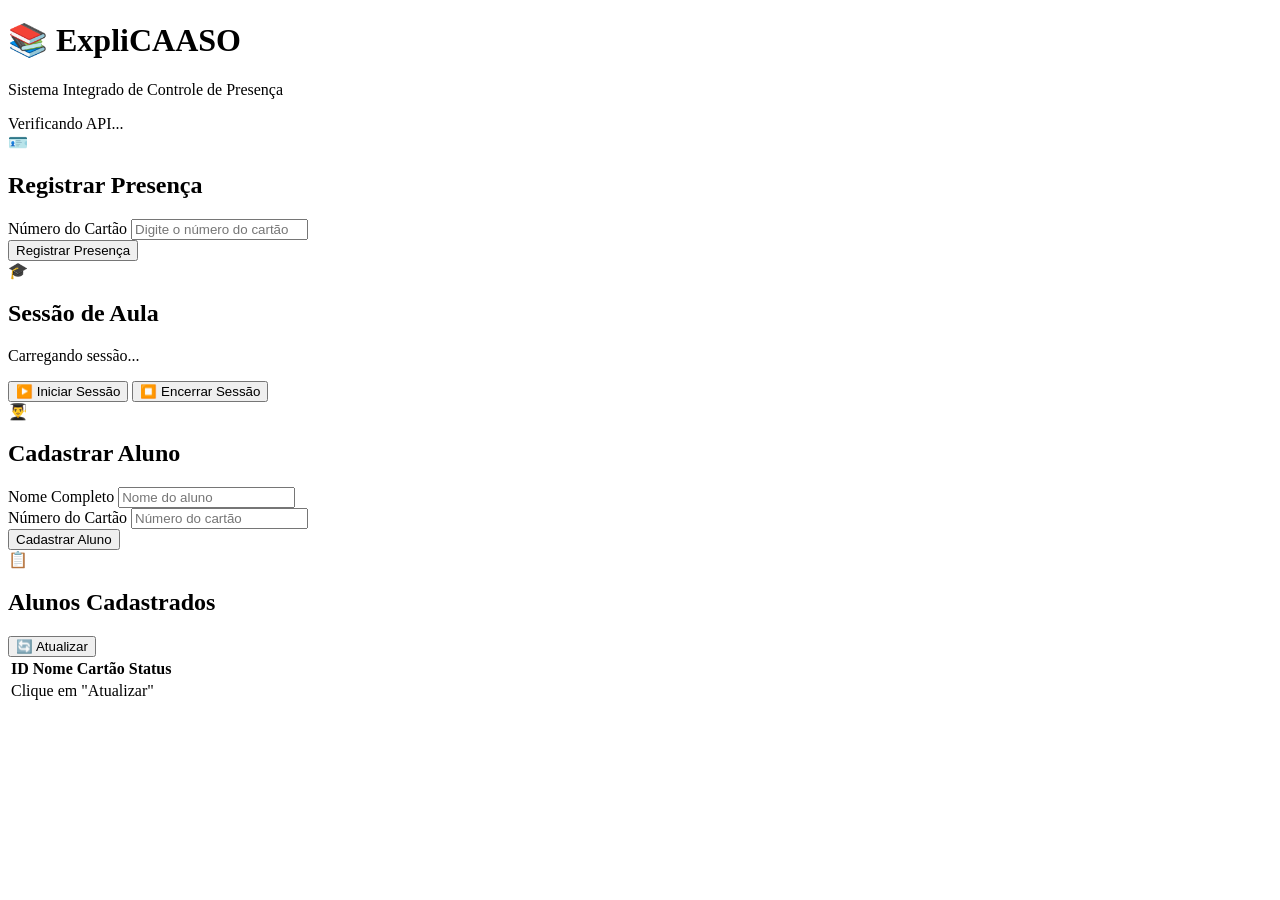
==== frontend/index.html @ ce9ab36e "sistema" ====
<!DOCTYPE html>
<html lang="pt-br">
<head>
    <meta charset="UTF-8">
    <meta name="viewport" content="width=device-width, initial-scale=1.0">
    <title>ExpliCAASO - Controle de Presença</title>
    <link rel="stylesheet" href="/static/style.css">
</head>
<body>
    <div class="container">
        <!-- Header -->
        <header class="header">
            <div class="logo">
                <h1>📚 ExpliCAASO</h1>
                <p>Sistema Integrado de Controle de Presença</p>
            </div>
            <div class="status-badge" id="api-status">
                <span class="spinner"></span> Verificando API...
            </div>
        </header>

        <!-- Cards -->
        <div class="cards-grid">
            <!-- Card: Registrar Presença -->
            <div class="card">
                <div class="card-header">
                    <span class="card-icon">🪪</span>
                    <h2>Registrar Presença</h2>
                </div>
                <div class="card-body">
                    <div class="form-group">
                        <label>Número do Cartão</label>
                        <input type="text" id="cartao-id" placeholder="Digite o número do cartão" autocomplete="off">
                    </div>
                    <button onclick="registrarPresenca()" class="btn-primary">Registrar Presença</button>
                    <div id="presenca-result" class="alert hidden"></div>
                </div>
            </div>

            <!-- Card: Sessão Ativa -->
            <div class="card">
                <div class="card-header">
                    <span class="card-icon">🎓</span>
                    <h2>Sessão de Aula</h2>
                </div>
                <div class="card-body">
                    <div id="sessao-info" class="sessao-info">
                        <p>Carregando sessão...</p>
                    </div>
                    <button onclick="iniciarSessao()" class="btn-success">▶️ Iniciar Sessão</button>
                    <button onclick="encerrarSessao()" class="btn-danger">⏹️ Encerrar Sessão</button>
                </div>
            </div>

            <!-- Card: Cadastrar Aluno -->
            <div class="card">
                <div class="card-header">
                    <span class="card-icon">👨‍🎓</span>
                    <h2>Cadastrar Aluno</h2>
                </div>
                <div class="card-body">
                    <div class="form-group">
                        <label>Nome Completo</label>
                        <input type="text" id="aluno-nome" placeholder="Nome do aluno">
                    </div>
                    <div class="form-group">
                        <label>Número do Cartão</label>
                        <input type="number" id="aluno-cartao" placeholder="Número do cartão">
                    </div>
                    <button onclick="cadastrarAluno()" class="btn-primary">Cadastrar Aluno</button>
                    <div id="aluno-result" class="alert hidden"></div>
                </div>
            </div>
        </div>

        <!-- Tabelas -->
        <div class="tables-grid">
            <!-- Lista de Alunos -->
            <div class="card">
                <div class="card-header">
                    <span class="card-icon">📋</span>
                    <h2>Alunos Cadastrados</h2>
                    <button onclick="listarAlunos()" class="btn-refresh">🔄 Atualizar</button>
                </div>
                <div class="table-container">
                    <table id="alunos-table">
                        <thead>
                            <tr><th>ID</th><th>Nome</th><th>Cartão</th><th>Status</th>   </tr>
                        </thead>
                        <tbody>
                            <tr><td colspan="4" class="text-center">Clique em "Atualizar"</td> </tr>
                        </tbody>
                    </table>
                </div>
            </div>
        </div>
    </div>

    <script src="/static/app.js"></script>
</body>
</html>
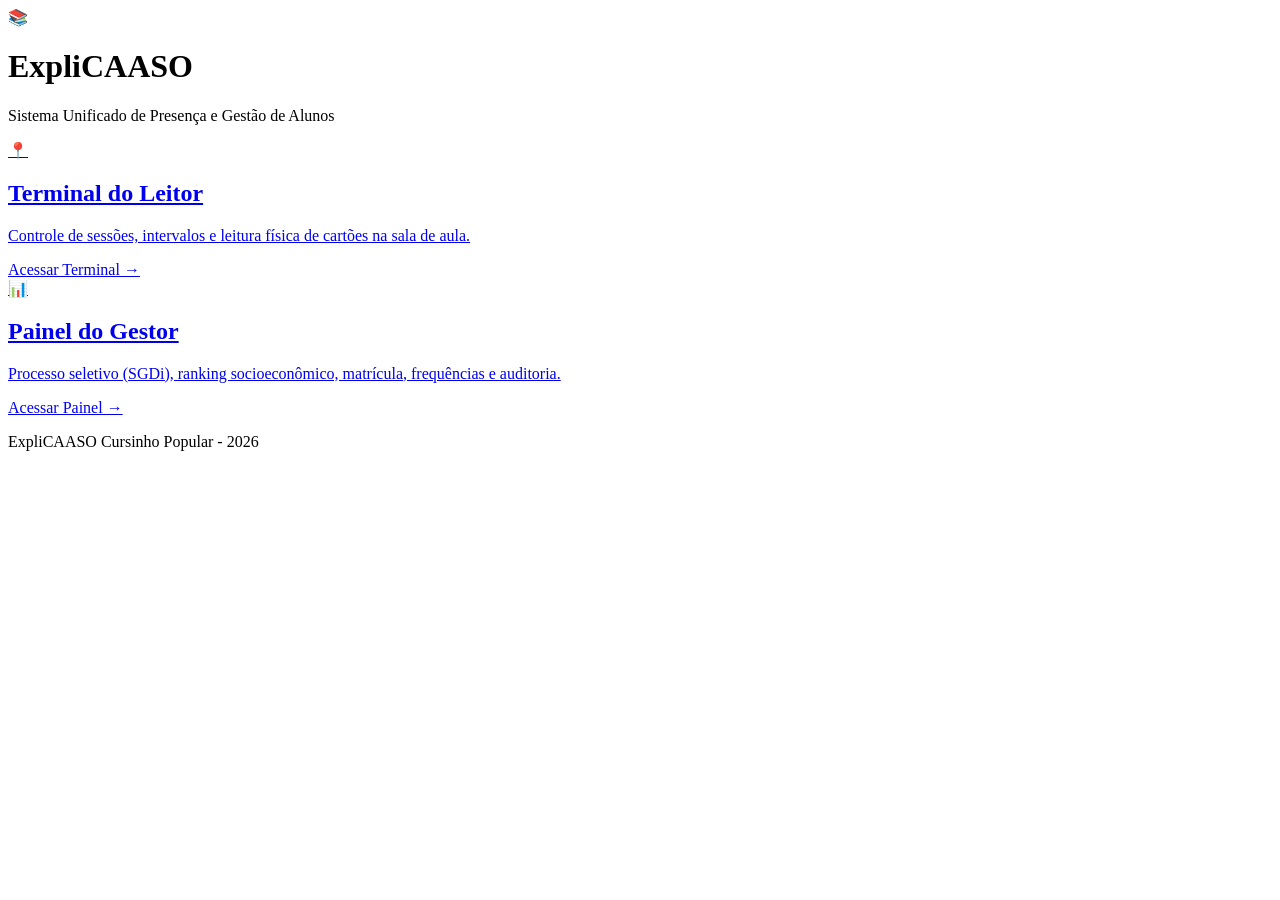
==== commit 98e98622: "meu dev" ====
--- a/frontend/index.html
+++ b/frontend/index.html
@@ -3,99 +3,39 @@
 <head>
     <meta charset="UTF-8">
     <meta name="viewport" content="width=device-width, initial-scale=1.0">
-    <title>ExpliCAASO - Controle de Presença</title>
+    <title>ExpliCAASO - Portal Unificado</title>
     <link rel="stylesheet" href="/static/style.css">
+    <link href="https://fonts.googleapis.com/css2?family=Outfit:wght@300;400;600;700&display=swap" rel="stylesheet">
 </head>
-<body>
-    <div class="container">
-        <!-- Header -->
-        <header class="header">
-            <div class="logo">
-                <h1>📚 ExpliCAASO</h1>
-                <p>Sistema Integrado de Controle de Presença</p>
-            </div>
-            <div class="status-badge" id="api-status">
-                <span class="spinner"></span> Verificando API...
-            </div>
+<body class="portal-body">
+    <div class="portal-container">
+        <header class="portal-header">
+            <div class="portal-logo">📚</div>
+            <h1>ExpliCAASO</h1>
+            <p>Sistema Unificado de Presença e Gestão de Alunos</p>
         </header>
 
-        <!-- Cards -->
-        <div class="cards-grid">
-            <!-- Card: Registrar Presença -->
-            <div class="card">
-                <div class="card-header">
-                    <span class="card-icon">🪪</span>
-                    <h2>Registrar Presença</h2>
-                </div>
-                <div class="card-body">
-                    <div class="form-group">
-                        <label>Número do Cartão</label>
-                        <input type="text" id="cartao-id" placeholder="Digite o número do cartão" autocomplete="off">
-                    </div>
-                    <button onclick="registrarPresenca()" class="btn-primary">Registrar Presença</button>
-                    <div id="presenca-result" class="alert hidden"></div>
-                </div>
-            </div>
+        <div class="portal-grid">
+            <!-- Opção 1: Leitor -->
+            <a href="/static/leitor.html" class="portal-card">
+                <div class="portal-card-icon">📍</div>
+                <h2>Terminal do Leitor</h2>
+                <p>Controle de sessões, intervalos e leitura física de cartões na sala de aula.</p>
+                <span class="portal-card-action">Acessar Terminal →</span>
+            </a>
 
-            <!-- Card: Sessão Ativa -->
-            <div class="card">
-                <div class="card-header">
-                    <span class="card-icon">🎓</span>
-                    <h2>Sessão de Aula</h2>
-                </div>
-                <div class="card-body">
-                    <div id="sessao-info" class="sessao-info">
-                        <p>Carregando sessão...</p>
-                    </div>
-                    <button onclick="iniciarSessao()" class="btn-success">▶️ Iniciar Sessão</button>
-                    <button onclick="encerrarSessao()" class="btn-danger">⏹️ Encerrar Sessão</button>
-                </div>
-            </div>
-
-            <!-- Card: Cadastrar Aluno -->
-            <div class="card">
-                <div class="card-header">
-                    <span class="card-icon">👨‍🎓</span>
-                    <h2>Cadastrar Aluno</h2>
-                </div>
-                <div class="card-body">
-                    <div class="form-group">
-                        <label>Nome Completo</label>
-                        <input type="text" id="aluno-nome" placeholder="Nome do aluno">
-                    </div>
-                    <div class="form-group">
-                        <label>Número do Cartão</label>
-                        <input type="number" id="aluno-cartao" placeholder="Número do cartão">
-                    </div>
-                    <button onclick="cadastrarAluno()" class="btn-primary">Cadastrar Aluno</button>
-                    <div id="aluno-result" class="alert hidden"></div>
-                </div>
-            </div>
+            <!-- Opção 2: Gestor -->
+            <a href="/static/gestor.html" class="portal-card">
+                <div class="portal-card-icon">📊</div>
+                <h2>Painel do Gestor</h2>
+                <p>Processo seletivo (SGDi), ranking socioeconômico, matrícula, frequências e auditoria.</p>
+                <span class="portal-card-action">Acessar Painel →</span>
+            </a>
         </div>
-
-        <!-- Tabelas -->
-        <div class="tables-grid">
-            <!-- Lista de Alunos -->
-            <div class="card">
-                <div class="card-header">
-                    <span class="card-icon">📋</span>
-                    <h2>Alunos Cadastrados</h2>
-                    <button onclick="listarAlunos()" class="btn-refresh">🔄 Atualizar</button>
-                </div>
-                <div class="table-container">
-                    <table id="alunos-table">
-                        <thead>
-                            <tr><th>ID</th><th>Nome</th><th>Cartão</th><th>Status</th>   </tr>
-                        </thead>
-                        <tbody>
-                            <tr><td colspan="4" class="text-center">Clique em "Atualizar"</td> </tr>
-                        </tbody>
-                    </table>
-                </div>
-            </div>
-        </div>
+        
+        <footer class="portal-footer">
+            <p>ExpliCAASO Cursinho Popular - 2026</p>
+        </footer>
     </div>
-
-    <script src="/static/app.js"></script>
 </body>
 </html>
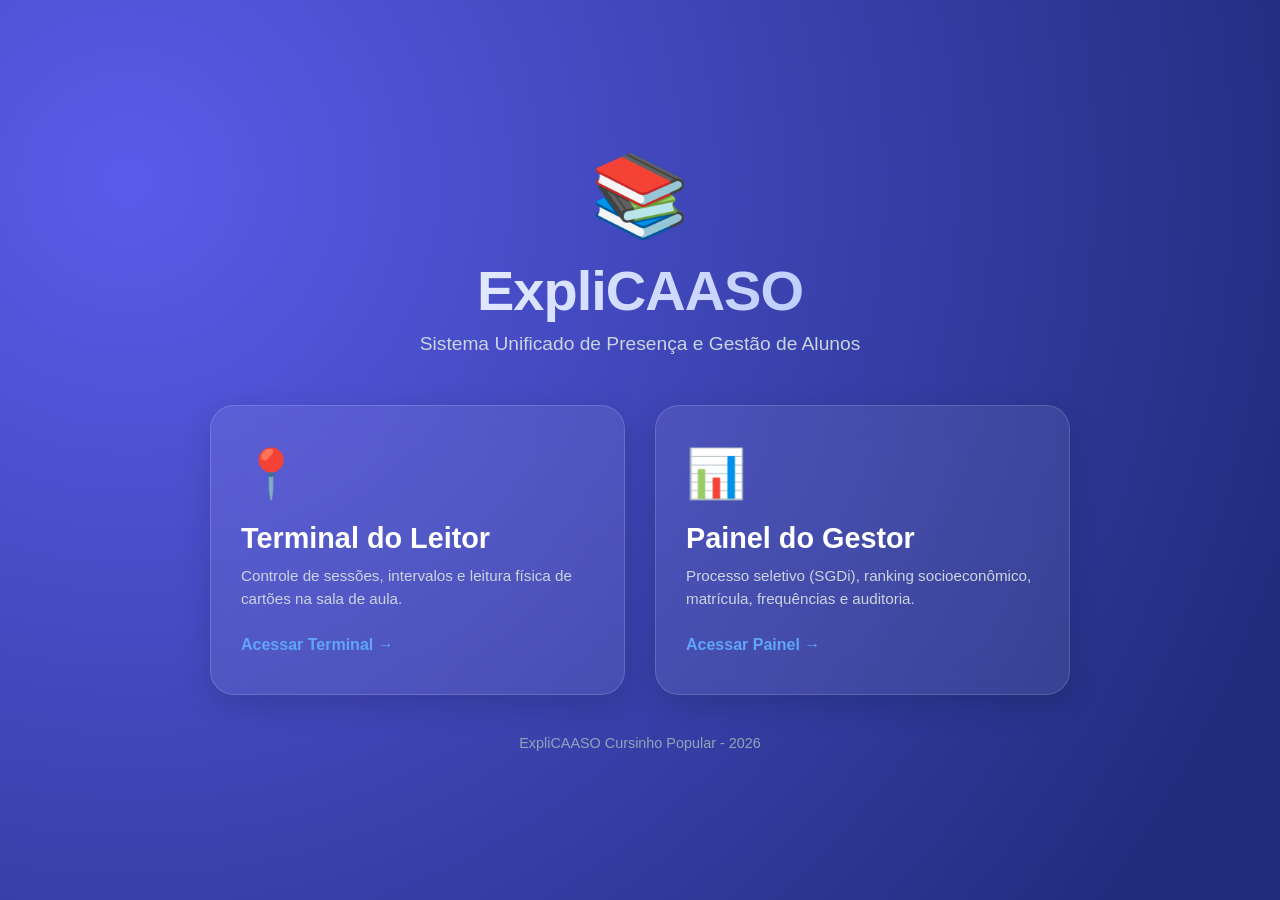
==== commit 5606de1b: "tira static" ====
--- a/frontend/index.html
+++ b/frontend/index.html
@@ -4,7 +4,7 @@
     <meta charset="UTF-8">
     <meta name="viewport" content="width=device-width, initial-scale=1.0">
     <title>ExpliCAASO - Portal Unificado</title>
-    <link rel="stylesheet" href="/static/style.css">
+    <link rel="stylesheet" href="style.css">
     <link href="https://fonts.googleapis.com/css2?family=Outfit:wght@300;400;600;700&display=swap" rel="stylesheet">
 </head>
 <body class="portal-body">
@@ -17,7 +17,7 @@
 
         <div class="portal-grid">
             <!-- Opção 1: Leitor -->
-            <a href="/static/leitor.html" class="portal-card">
+            <a href="leitor.html" class="portal-card">
                 <div class="portal-card-icon">📍</div>
                 <h2>Terminal do Leitor</h2>
                 <p>Controle de sessões, intervalos e leitura física de cartões na sala de aula.</p>
@@ -25,7 +25,7 @@
             </a>
 
             <!-- Opção 2: Gestor -->
-            <a href="/static/gestor.html" class="portal-card">
+            <a href="gestor.html" class="portal-card">
                 <div class="portal-card-icon">📊</div>
                 <h2>Painel do Gestor</h2>
                 <p>Processo seletivo (SGDi), ranking socioeconômico, matrícula, frequências e auditoria.</p>
--- a/frontend/style.css
+++ b/frontend/style.css
@@ -0,0 +1,770 @@
+* {
+    margin: 0;
+    padding: 0;
+    box-sizing: border-box;
+}
+
+body {
+    font-family: -apple-system, BlinkMacSystemFont, 'Segoe UI', Roboto, 'Helvetica Neue', sans-serif;
+    background: linear-gradient(135deg, #667eea 0%, #764ba2 100%);
+    min-height: 100vh;
+    padding: 20px;
+}
+
+.container {
+    max-width: 1400px;
+    margin: 0 auto;
+}
+
+/* Header */
+.header {
+    background: white;
+    border-radius: 20px;
+    padding: 25px 30px;
+    margin-bottom: 30px;
+    box-shadow: 0 10px 30px rgba(0,0,0,0.1);
+    display: flex;
+    justify-content: space-between;
+    align-items: center;
+    flex-wrap: wrap;
+    gap: 20px;
+}
+
+.logo h1 {
+    color: #667eea;
+    font-size: 1.8rem;
+    margin-bottom: 5px;
+}
+
+.logo p {
+    color: #666;
+    font-size: 0.9rem;
+}
+
+.status-badge {
+    background: #f0f0f0;
+    padding: 10px 20px;
+    border-radius: 10px;
+    font-size: 0.9rem;
+    display: flex;
+    align-items: center;
+    gap: 8px;
+}
+
+.status-badge.online {
+    background: #d4edda;
+    color: #155724;
+}
+
+.status-badge.offline {
+    background: #f8d7da;
+    color: #721c24;
+}
+
+/* Grids */
+.cards-grid, .tables-grid {
+    display: grid;
+    grid-template-columns: repeat(auto-fit, minmax(350px, 1fr));
+    gap: 25px;
+    margin-bottom: 25px;
+}
+
+/* Cards */
+.card {
+    background: white;
+    border-radius: 20px;
+    box-shadow: 0 10px 30px rgba(0,0,0,0.1);
+    overflow: hidden;
+    transition: transform 0.3s, box-shadow 0.3s;
+}
+
+.card:hover {
+    transform: translateY(-5px);
+    box-shadow: 0 15px 40px rgba(0,0,0,0.15);
+}
+
+.card-header {
+    background: linear-gradient(135deg, #667eea 0%, #764ba2 100%);
+    color: white;
+    padding: 20px;
+    display: flex;
+    align-items: center;
+    gap: 10px;
+    flex-wrap: wrap;
+}
+
+.card-icon {
+    font-size: 1.5rem;
+}
+
+.card-header h2 {
+    font-size: 1.3rem;
+    flex: 1;
+}
+
+.card-body {
+    padding: 25px;
+}
+
+/* Formulários */
+.form-group {
+    margin-bottom: 20px;
+}
+
+.form-group label {
+    display: block;
+    margin-bottom: 8px;
+    color: #555;
+    font-weight: 500;
+}
+
+.form-group input, .form-group select {
+    width: 100%;
+    padding: 12px;
+    border: 2px solid #e0e0e0;
+    border-radius: 10px;
+    font-size: 1rem;
+    transition: border-color 0.3s;
+}
+
+.form-group input:focus {
+    outline: none;
+    border-color: #667eea;
+}
+
+/* Botões */
+button {
+    border: none;
+    padding: 12px 20px;
+    border-radius: 10px;
+    font-size: 1rem;
+    font-weight: 600;
+    cursor: pointer;
+    transition: all 0.3s;
+    margin-right: 10px;
+    margin-bottom: 10px;
+}
+
+.btn-primary {
+    background: linear-gradient(135deg, #667eea 0%, #764ba2 100%);
+    color: white;
+    width: 100%;
+}
+
+.btn-success {
+    background: #28a745;
+    color: white;
+}
+
+.btn-danger {
+    background: #dc3545;
+    color: white;
+}
+
+.btn-refresh {
+    background: #17a2b8;
+    color: white;
+    padding: 8px 15px;
+    font-size: 0.9rem;
+}
+
+button:hover {
+    transform: scale(0.98);
+    opacity: 0.9;
+}
+
+/* Alertas */
+.alert {
+    padding: 12px;
+    border-radius: 10px;
+    margin-top: 15px;
+    animation: slideDown 0.3s ease;
+}
+
+.alert.success {
+    background: #d4edda;
+    color: #155724;
+    border: 1px solid #c3e6cb;
+}
+
+.alert.error {
+    background: #f8d7da;
+    color: #721c24;
+    border: 1px solid #f5c6cb;
+}
+
+.alert.hidden {
+    display: none;
+}
+
+/* Sessão Info */
+.sessao-info {
+    background: #e8f0fe;
+    border-radius: 10px;
+    padding: 15px;
+    margin-bottom: 20px;
+}
+
+.sessao-info p {
+    margin: 5px 0;
+}
+
+.sessao-info .ativa {
+    color: #28a745;
+    font-weight: bold;
+}
+
+.sessao-info .inativa {
+    color: #dc3545;
+    font-weight: bold;
+}
+
+/* Tabelas */
+.table-container {
+    overflow-x: auto;
+    padding: 20px;
+}
+
+table {
+    width: 100%;
+    border-collapse: collapse;
+}
+
+th, td {
+    padding: 12px;
+    text-align: left;
+    border-bottom: 1px solid #e0e0e0;
+}
+
+th {
+    background: #f8f9fa;
+    color: #555;
+    font-weight: 600;
+}
+
+tr:hover {
+    background: #f8f9fa;
+}
+
+.text-center {
+    text-align: center;
+}
+
+/* Spinner */
+.spinner {
+    display: inline-block;
+    width: 16px;
+    height: 16px;
+    border: 2px solid #f3f3f3;
+    border-top: 2px solid #667eea;
+    border-radius: 50%;
+    animation: spin 1s linear infinite;
+}
+
+@keyframes spin {
+    0% { transform: rotate(0deg); }
+    100% { transform: rotate(360deg); }
+}
+
+@keyframes slideDown {
+    from {
+        opacity: 0;
+        transform: translateY(-10px);
+    }
+    to {
+        opacity: 1;
+        transform: translateY(0);
+    }
+}
+
+/* ================= PORTAL DE ENTRADA ================= */
+.portal-body {
+    display: flex;
+    justify-content: center;
+    align-items: center;
+    min-height: 100vh;
+    background: radial-gradient(circle at 10% 20%, rgb(90, 92, 234) 0%, rgb(32, 45, 125) 90.1%);
+    font-family: 'Outfit', sans-serif;
+    color: white;
+}
+
+.portal-container {
+    max-width: 900px;
+    width: 100%;
+    text-align: center;
+    padding: 40px 20px;
+}
+
+.portal-header {
+    background: transparent;
+    box-shadow: none;
+    margin-bottom: 50px;
+}
+
+.portal-logo {
+    font-size: 5rem;
+    margin-bottom: 15px;
+    animation: pulse 2s infinite alternate;
+}
+
+.portal-header h1 {
+    font-size: 3.5rem;
+    font-weight: 700;
+    letter-spacing: -1px;
+    margin-bottom: 10px;
+    background: linear-gradient(120deg, #ffffff, #a3b8ff);
+    -webkit-background-clip: text;
+    -webkit-text-fill-color: transparent;
+}
+
+.portal-header p {
+    font-size: 1.2rem;
+    color: #cbd5e1;
+    font-weight: 300;
+}
+
+.portal-grid {
+    display: grid;
+    grid-template-columns: repeat(auto-fit, minmax(320px, 1fr));
+    gap: 30px;
+    margin-bottom: 40px;
+}
+
+.portal-card {
+    background: rgba(255, 255, 255, 0.08);
+    backdrop-filter: blur(16px);
+    -webkit-backdrop-filter: blur(16px);
+    border: 1px solid rgba(255, 255, 255, 0.15);
+    border-radius: 24px;
+    padding: 40px 30px;
+    text-decoration: none;
+    color: white;
+    text-align: left;
+    display: flex;
+    flex-direction: column;
+    justify-content: space-between;
+    transition: all 0.4s cubic-bezier(0.165, 0.84, 0.44, 1);
+    box-shadow: 0 10px 30px rgba(0, 0, 0, 0.15);
+}
+
+.portal-card:hover {
+    transform: translateY(-8px);
+    background: rgba(255, 255, 255, 0.15);
+    border-color: rgba(255, 255, 255, 0.3);
+    box-shadow: 0 20px 40px rgba(0, 0, 0, 0.3);
+}
+
+.portal-card-icon {
+    font-size: 3rem;
+    margin-bottom: 20px;
+}
+
+.portal-card h2 {
+    font-size: 1.8rem;
+    font-weight: 600;
+    margin-bottom: 10px;
+}
+
+.portal-card p {
+    font-size: 0.95rem;
+    color: #cbd5e1;
+    line-height: 1.5;
+    margin-bottom: 25px;
+    flex-grow: 1;
+}
+
+.portal-card-action {
+    font-weight: 600;
+    color: #60a5fa;
+    display: flex;
+    align-items: center;
+    transition: color 0.3s;
+}
+
+.portal-card:hover .portal-card-action {
+    color: #93c5fd;
+}
+
+.portal-footer {
+    color: #94a3b8;
+    font-size: 0.9rem;
+    margin-top: 30px;
+    font-weight: 300;
+}
+
+@keyframes pulse {
+    0% { transform: scale(1); }
+    100% { transform: scale(1.08); }
+}
+
+/* ================= COMPONENTES DA PÁGINA (LEITOR & GESTOR) ================= */
+body {
+    font-family: 'Outfit', -apple-system, sans-serif;
+    background: #f8fafc;
+    color: #0f172a;
+}
+
+.nav-back {
+    margin-bottom: 20px;
+    margin-top: 10px;
+}
+
+.btn-back {
+    text-decoration: none;
+    color: #64748b;
+    font-weight: 500;
+    display: inline-block;
+    padding: 8px 16px;
+    background: white;
+    border-radius: 10px;
+    box-shadow: 0 2px 8px rgba(0,0,0,0.05);
+    border: 1px solid #e2e8f0;
+    transition: all 0.3s;
+}
+
+.btn-back:hover {
+    background: #f1f5f9;
+    color: #334155;
+    transform: translateX(-3px);
+}
+
+/* Widgets de Status / Estatísticas */
+.stats-row {
+    display: grid;
+    grid-template-columns: repeat(auto-fit, minmax(220px, 1fr));
+    gap: 20px;
+    margin-bottom: 30px;
+}
+
+.stat-box {
+    padding: 20px;
+    text-align: center;
+}
+
+.stat-box h3 {
+    font-size: 0.9rem;
+    text-transform: uppercase;
+    color: #64748b;
+    letter-spacing: 0.5px;
+    margin-bottom: 10px;
+    font-weight: 600;
+}
+
+.status-value {
+    font-size: 1.8rem;
+    font-weight: 700;
+}
+
+.text-green { color: #10b981; }
+.text-red { color: #ef4444; }
+.text-blue { color: #3b82f6; }
+.text-warning { color: #f59e0b; }
+
+/* Grid do Leitor */
+.leitor-grid {
+    display: grid;
+    grid-template-columns: 420px 1fr;
+    gap: 30px;
+    align-items: start;
+}
+
+.leitor-controles-col {
+    display: flex;
+    flex-direction: column;
+    gap: 25px;
+}
+
+/* Card de Scan */
+.scan-card {
+    border: 2px dashed #cbd5e1;
+    background: #ffffff;
+}
+
+.scan-input-wrapper {
+    position: relative;
+    padding: 10px 0;
+}
+
+.scan-input-wrapper input {
+    font-size: 1.4rem;
+    font-weight: bold;
+    text-align: center;
+    letter-spacing: 1.5px;
+    border: 2px solid #3b82f6;
+    background: #eff6ff;
+    padding: 15px;
+}
+
+.scan-input-wrapper input::placeholder {
+    font-size: 1.1rem;
+    font-weight: 400;
+    letter-spacing: 0;
+}
+
+.scan-help {
+    font-size: 0.8rem;
+    color: #64748b;
+    margin-top: 10px;
+    text-align: center;
+}
+
+/* Tabs */
+.tabs-header {
+    flex-direction: row;
+    justify-content: space-between;
+    align-items: center;
+    background: #0f172a !important;
+}
+
+.tabs-control {
+    display: flex;
+    background: rgba(255, 255, 255, 0.1);
+    border-radius: 10px;
+    padding: 4px;
+}
+
+.tab-btn {
+    background: transparent;
+    color: #94a3b8;
+    margin: 0;
+    padding: 6px 14px;
+    font-size: 0.85rem;
+    border-radius: 8px;
+    transition: all 0.3s;
+}
+
+.tab-btn:hover {
+    color: white;
+    transform: none;
+    opacity: 1;
+}
+
+.tab-btn.active {
+    background: white;
+    color: #0f172a;
+}
+
+/* Badges e Tabela */
+.badge {
+    padding: 4px 10px;
+    border-radius: 8px;
+    font-size: 0.8rem;
+    font-weight: 600;
+}
+
+.badge-dentro { background: #d1fae5; color: #065f46; }
+.badge-fora { background: #fee2e2; color: #991b1b; }
+.badge-aprovado { background: #fef3c7; color: #92400e; }
+.badge-neutral { background: #e2e8f0; color: #475569; }
+
+.row-dentro { background: #f0fdf4; }
+.row-fora { background: #fff5f5; }
+
+/* Timeline recente */
+.timeline-list {
+    list-style: none;
+    max-height: 250px;
+    overflow-y: auto;
+}
+
+.timeline-list li {
+    padding: 12px;
+    border-bottom: 1px solid #f1f5f9;
+    font-size: 0.9rem;
+    display: flex;
+    align-items: center;
+    gap: 8px;
+}
+
+.timeline-time {
+    color: #94a3b8;
+    font-family: monospace;
+}
+
+.timeline-msg {
+    font-weight: 500;
+}
+
+/* ================= PAINEL DO GESTOR ================= */
+.gestor-tabs {
+    display: flex;
+    gap: 15px;
+    margin-bottom: 30px;
+    border-bottom: 2px solid #e2e8f0;
+    padding-bottom: 15px;
+}
+
+.gtab-btn {
+    background: white;
+    color: #64748b;
+    border: 1px solid #e2e8f0;
+    margin: 0;
+    padding: 12px 24px;
+    border-radius: 12px;
+    box-shadow: 0 2px 4px rgba(0,0,0,0.02);
+}
+
+.gtab-btn:hover {
+    background: #f8fafc;
+    color: #0f172a;
+    transform: translateY(-2px);
+}
+
+.gtab-btn.active {
+    background: linear-gradient(135deg, #667eea 0%, #764ba2 100%);
+    color: white;
+    border-color: transparent;
+}
+
+.gestor-section.hidden {
+    display: none;
+}
+
+/* Layouts de Cartões */
+.cards-grid-2col {
+    display: grid;
+    grid-template-columns: 1fr 380px;
+    gap: 30px;
+    align-items: start;
+}
+
+.flex-self-start {
+    align-self: start;
+}
+
+.font-between {
+    display: flex;
+    justify-content: space-between;
+    align-items: center;
+}
+
+.btn-info {
+    background: #3b82f6;
+    color: white;
+}
+
+.btn-danger-sm {
+    background: #ef4444;
+    color: white;
+    font-size: 0.8rem;
+    padding: 6px 12px;
+    border-radius: 6px;
+    margin: 0;
+}
+
+.desc-text {
+    font-size: 0.9rem;
+    color: #64748b;
+    line-height: 1.4;
+    margin-bottom: 15px;
+}
+
+.font-bold {
+    font-weight: 700;
+}
+
+.margin-top-10 {
+    margin-top: 10px;
+}
+
+.spinner-container {
+    margin-top: 15px;
+    display: flex;
+    align-items: center;
+    justify-content: center;
+    gap: 10px;
+    color: #64748b;
+    font-size: 0.9rem;
+}
+
+/* Responsividade geral */
+@media (max-width: 1024px) {
+    .leitor-grid {
+        grid-template-columns: 1fr;
+    }
+    .cards-grid-2col {
+        grid-template-columns: 1fr;
+    }
+}
+
+@media (max-width: 768px) {
+    .gestor-tabs {
+        flex-direction: column;
+        gap: 10px;
+    }
+    .stats-row {
+        grid-template-columns: 1fr 1fr;
+    }
+}
+
+/* Classes Utilitárias do Importador Local */
+.width-100 {
+    width: 100%;
+}
+.margin-top-5 {
+    margin-top: 5px;
+}
+.text-center {
+    text-align: center;
+}
+.cursor-pointer {
+    cursor: pointer;
+}
+.desc-text-sm {
+    font-size: 0.8rem;
+    color: #64748b;
+    margin-bottom: 10px;
+}
+.import-option-box {
+    background: #f8fafc;
+    border: 1px solid #e2e8f0;
+    border-radius: 12px;
+    padding: 15px;
+    margin-bottom: 10px;
+}
+.import-option-box strong {
+    display: block;
+    font-size: 0.95rem;
+    color: #0f172a;
+    margin-bottom: 5px;
+}
+.divider-text {
+    text-align: center;
+    color: #94a3b8;
+    font-size: 0.8rem;
+    font-weight: 700;
+    margin: 15px 0;
+    position: relative;
+}
+.divider-text::before, .divider-text::after {
+    content: "";
+    position: absolute;
+    top: 50%;
+    width: 38%;
+    height: 1px;
+    background: #e2e8f0;
+}
+.divider-text::before {
+    left: 0;
+}
+.divider-text::after {
+    right: 0;
+}
+.file-upload-group {
+    display: flex;
+    flex-direction: column;
+    gap: 8px;
+}
+.file-upload-group label {
+    display: block;
+    padding: 12px;
+    border-radius: 10px;
+    font-weight: 600;
+    transition: all 0.3s;
+}
+.file-upload-group label:hover {
+    opacity: 0.9;
+    transform: scale(0.98);
+}
+
+
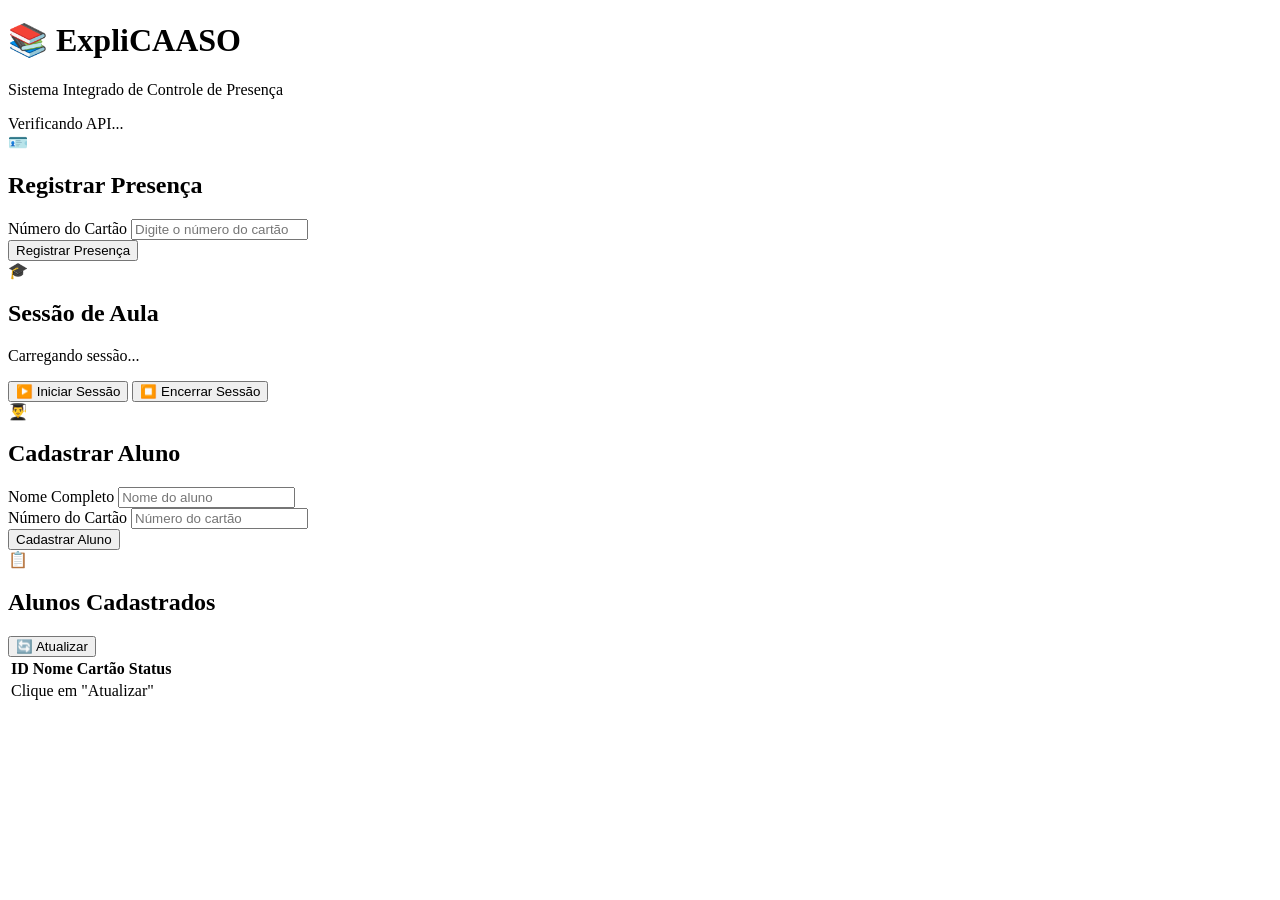
==== commit 411d1051: "sonarcloud larissa" ====
--- a/frontend/index.html
+++ b/frontend/index.html
@@ -3,39 +3,99 @@
 <head>
     <meta charset="UTF-8">
     <meta name="viewport" content="width=device-width, initial-scale=1.0">
-    <title>ExpliCAASO - Portal Unificado</title>
-    <link rel="stylesheet" href="style.css">
-    <link href="https://fonts.googleapis.com/css2?family=Outfit:wght@300;400;600;700&display=swap" rel="stylesheet">
+    <title>ExpliCAASO - Controle de Presença</title>
+    <link rel="stylesheet" href="/static/style.css">
 </head>
-<body class="portal-body">
-    <div class="portal-container">
-        <header class="portal-header">
-            <div class="portal-logo">📚</div>
-            <h1>ExpliCAASO</h1>
-            <p>Sistema Unificado de Presença e Gestão de Alunos</p>
+<body>
+    <div class="container">
+        <!-- Header -->
+        <header class="header">
+            <div class="logo">
+                <h1>📚 ExpliCAASO</h1>
+                <p>Sistema Integrado de Controle de Presença</p>
+            </div>
+            <div class="status-badge" id="api-status">
+                <span class="spinner"></span> Verificando API...
+            </div>
         </header>
 
-        <div class="portal-grid">
-            <!-- Opção 1: Leitor -->
-            <a href="leitor.html" class="portal-card">
-                <div class="portal-card-icon">📍</div>
-                <h2>Terminal do Leitor</h2>
-                <p>Controle de sessões, intervalos e leitura física de cartões na sala de aula.</p>
-                <span class="portal-card-action">Acessar Terminal →</span>
-            </a>
+        <!-- Cards -->
+        <div class="cards-grid">
+            <!-- Card: Registrar Presença -->
+            <div class="card">
+                <div class="card-header">
+                    <span class="card-icon">🪪</span>
+                    <h2>Registrar Presença</h2>
+                </div>
+                <div class="card-body">
+                    <div class="form-group">
+                        <label>Número do Cartão</label>
+                        <input type="text" id="cartao-id" placeholder="Digite o número do cartão" autocomplete="off">
+                    </div>
+                    <button onclick="registrarPresenca()" class="btn-primary">Registrar Presença</button>
+                    <div id="presenca-result" class="alert hidden"></div>
+                </div>
+            </div>
 
-            <!-- Opção 2: Gestor -->
-            <a href="gestor.html" class="portal-card">
-                <div class="portal-card-icon">📊</div>
-                <h2>Painel do Gestor</h2>
-                <p>Processo seletivo (SGDi), ranking socioeconômico, matrícula, frequências e auditoria.</p>
-                <span class="portal-card-action">Acessar Painel →</span>
-            </a>
+            <!-- Card: Sessão Ativa -->
+            <div class="card">
+                <div class="card-header">
+                    <span class="card-icon">🎓</span>
+                    <h2>Sessão de Aula</h2>
+                </div>
+                <div class="card-body">
+                    <div id="sessao-info" class="sessao-info">
+                        <p>Carregando sessão...</p>
+                    </div>
+                    <button onclick="iniciarSessao()" class="btn-success">▶️ Iniciar Sessão</button>
+                    <button onclick="encerrarSessao()" class="btn-danger">⏹️ Encerrar Sessão</button>
+                </div>
+            </div>
+
+            <!-- Card: Cadastrar Aluno -->
+            <div class="card">
+                <div class="card-header">
+                    <span class="card-icon">👨‍🎓</span>
+                    <h2>Cadastrar Aluno</h2>
+                </div>
+                <div class="card-body">
+                    <div class="form-group">
+                        <label>Nome Completo</label>
+                        <input type="text" id="aluno-nome" placeholder="Nome do aluno">
+                    </div>
+                    <div class="form-group">
+                        <label>Número do Cartão</label>
+                        <input type="number" id="aluno-cartao" placeholder="Número do cartão">
+                    </div>
+                    <button onclick="cadastrarAluno()" class="btn-primary">Cadastrar Aluno</button>
+                    <div id="aluno-result" class="alert hidden"></div>
+                </div>
+            </div>
         </div>
-        
-        <footer class="portal-footer">
-            <p>ExpliCAASO Cursinho Popular - 2026</p>
-        </footer>
+
+        <!-- Tabelas -->
+        <div class="tables-grid">
+            <!-- Lista de Alunos -->
+            <div class="card">
+                <div class="card-header">
+                    <span class="card-icon">📋</span>
+                    <h2>Alunos Cadastrados</h2>
+                    <button onclick="listarAlunos()" class="btn-refresh">🔄 Atualizar</button>
+                </div>
+                <div class="table-container">
+                    <table id="alunos-table">
+                        <thead>
+                            <tr><th>ID</th><th>Nome</th><th>Cartão</th><th>Status</th>   </tr>
+                        </thead>
+                        <tbody>
+                            <tr><td colspan="4" class="text-center">Clique em "Atualizar"</td> </tr>
+                        </tbody>
+                    </table>
+                </div>
+            </div>
+        </div>
     </div>
+
+    <script src="/static/app.js"></script>
 </body>
 </html>
